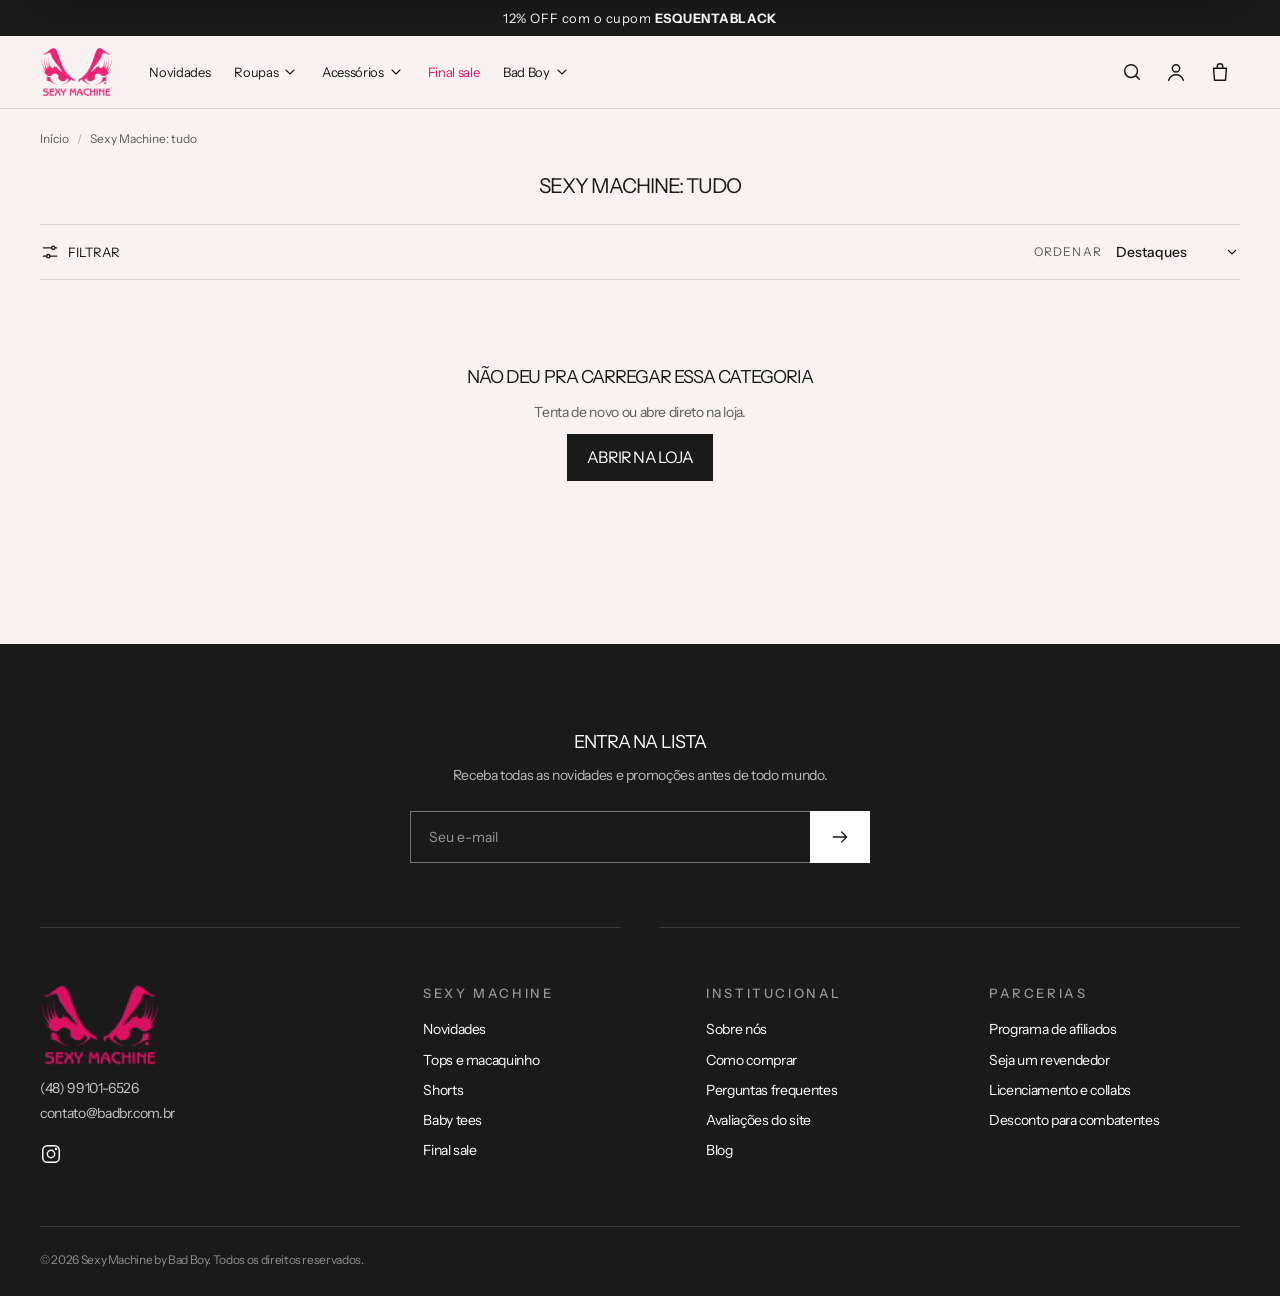
==== colecao.html @ 88edc8bf "Loja Sexy Machine no estilo Motion, base da loja Bad Boy Co-Authored-By: Claude Opus 5.5 <noreply@an" ====
<!doctype html>
<html lang="pt-BR">
<head>
<meta charset="utf-8">
<meta name="viewport" content="width=device-width, initial-scale=1">
<title>Categoria | Sexy Machine</title>
<meta name="description" content="Sexy Machine, a marca ícone dos anos 90 e 2000, agora com a Bad Boy: tops, shorts, macaquinho, baby tees e conjuntos de moletom.">
<meta name="theme-color" content="#f6eeec">
<link rel="icon" href="img/sm-logo.png">
<link rel="preconnect" href="https://fonts.googleapis.com">
<link rel="preconnect" href="https://fonts.gstatic.com" crossorigin>
<link href="https://fonts.googleapis.com/css2?family=Instrument+Sans:ital,wght@0,400;0,500;0,600;0,700;1,600&display=swap" rel="stylesheet">
<link rel="stylesheet" href="styles.css?v=1">
</head>
<body class="page-solid">

<!-- BARRA DE AVISO -->
<div class="announce" aria-live="polite">
  <div class="announce__track">
    <p class="is-on">12% OFF com o cupom <b>ESQUENTABLACK</b></p>
    <p>Bad Friday chegando. Se inscreva e saia na frente</p>
    <p>Desconto para combatentes. <a href="https://badboy.com.br/pages/desconto-para-combatentes">Saiba mais</a></p>
  </div>
</div>

<!-- CABEÇALHO -->
<header class="header" id="header">
  <div class="header__inner">
    <button class="icon-btn header__burger" aria-label="Abrir menu" data-open="menu">
      <svg viewBox="0 0 24 24"><path d="M3 7h18M3 12h18M3 17h18"/></svg>
    </button>
    <a href="index.html" class="header__logo" aria-label="Sexy Machine by Bad Boy"><img class="sm-logo" src="img/sm-logo.png" alt="Sexy Machine" width="138" height="94"></a>
    <nav class="header__nav" aria-label="Principal"></nav>
    <div class="header__icons">
      <button class="icon-btn" aria-label="Buscar" data-open="search"><svg viewBox="0 0 24 24"><circle cx="11" cy="11" r="7"/><path d="m20 20-3.5-3.5"/></svg></button>
      <a class="icon-btn hide-sm" aria-label="Minha conta" href="https://badboy.com.br/account"><svg viewBox="0 0 24 24"><circle cx="12" cy="8" r="4"/><path d="M4 21c1.5-4 4.5-6 8-6s6.5 2 8 6"/></svg></a>
      <button class="icon-btn cart-btn" aria-label="Carrinho" data-open="cart"><svg viewBox="0 0 24 24"><path d="M5 8h14l-1 13H6L5 8Z"/><path d="M9 8V6a3 3 0 0 1 6 0v2"/></svg><span class="cart-count" hidden>0</span></button>
    </div>
  </div>
</header>

<main class="collection">

  <nav class="crumbs crumbs--left" aria-label="Você está em"><a href="index.html">Início</a><span data-crumb-group></span><span data-crumb aria-current="page"></span></nav>
  <section class="col-hero">
    <h1 class="h2 col-title" data-title>&nbsp;</h1>
    <p class="col-desc" data-desc></p>
    <div class="chips" data-chips></div>
  </section>

  <div class="col-body">
    <aside class="filters drawer drawer--left" id="filters" aria-label="Filtros">
      <div class="drawer__head filters__head"><p class="h3">Filtrar</p><button class="icon-btn" data-close aria-label="Fechar"><svg viewBox="0 0 24 24"><path d="M6 6l12 12M18 6 6 18"/></svg></button></div>
      <div class="filters__body">
        <details class="filter" open><summary>Tamanho</summary><div class="sizes" data-f-sizes></div></details>
        <details class="filter" open><summary>Preço</summary><div class="filter__list" data-f-price>
          <label><input type="radio" name="price" value="" checked> Qualquer preço</label>
          <label><input type="radio" name="price" value="0-100"> Até R$ 100</label>
          <label><input type="radio" name="price" value="100-200"> R$ 100 a R$ 200</label>
          <label><input type="radio" name="price" value="200-400"> R$ 200 a R$ 400</label>
          <label><input type="radio" name="price" value="400-99999"> Acima de R$ 400</label>
        </div></details>
        <details class="filter" open><summary>Mais</summary><div class="filter__list">
          <label><input type="checkbox" data-f-sale> Só promoção</label>
          <label><input type="checkbox" data-f-soldout> Mostrar esgotados</label>
        </div></details>
      </div>
      <div class="filters__foot">
        <button class="btn btn--ghost" data-clear>Limpar</button>
        <button class="btn" data-close data-apply>Ver produtos</button>
      </div>
    </aside>

    <div class="col-main">
      <div class="toolbar">
        <button class="toolbar__filter" data-open="filters"><svg viewBox="0 0 24 24"><path d="M4 7h10M18 7h2M4 17h4M12 17h8"/><circle cx="16" cy="7" r="2"/><circle cx="10" cy="17" r="2"/></svg>Filtrar</button>
        <p class="toolbar__count" data-count>Carregando produtos...</p>
        <label class="toolbar__sort"><span>Ordenar</span>
          <select data-sort>
            <option value="">Destaques</option>
            <option value="new">Mais novos</option>
            <option value="price-asc">Menor preço</option>
            <option value="price-desc">Maior preço</option>
            <option value="off">Maior desconto</option>
            <option value="az">A a Z</option>
          </select>
        </label>

      </div>
      <div class="active-filters" data-active></div>
      <div class="grid grid--4 col-grid" data-grid>
        <div class="skeleton"></div><div class="skeleton"></div><div class="skeleton"></div><div class="skeleton"></div><div class="skeleton"></div><div class="skeleton"></div><div class="skeleton"></div><div class="skeleton"></div>
      </div>
      <div class="col-more" data-more hidden>
        <p data-more-label></p>
        <div class="col-more__bar"><span data-more-bar></span></div>
        <button class="btn btn--ghost" data-more-btn>Carregar mais</button>
      </div>
    </div>
  </div>

</main>

<!-- NEWSLETTER + RODAPÉ -->
<footer class="footer">
  <div class="newsletter reveal">
    <h2 class="h2">Entra na lista</h2>
    <p>Receba todas as novidades e promoções antes de todo mundo.</p>
    <form class="newsletter__form" onsubmit="event.preventDefault();this.classList.add('is-done')">
      <input type="email" placeholder="Seu e-mail" aria-label="E-mail" required>
      <button class="btn" aria-label="Assinar"><svg viewBox="0 0 24 24"><path d="M4 12h16m-6-6 6 6-6 6"/></svg></button>
      <p class="newsletter__ok">Fechou. Você tá na lista.</p>
    </form>
  </div>
  <div class="footer__cols">
    <div>
      <a href="index.html" class="footer__wm"><img class="sm-logo" src="img/sm-logo.png" alt="Sexy Machine" width="138" height="94"></a>
      <p class="footer__contact"><a href="https://api.whatsapp.com/send?phone=+554891016526">(48) 99101-6526</a><br><a href="mailto:contato@badbr.com.br">contato@badbr.com.br</a></p>
      <div class="footer__social">
        <a href="https://www.instagram.com/sexymachinebrasil/" aria-label="Instagram da Sexy Machine"><svg viewBox="0 0 24 24"><rect x="3" y="3" width="18" height="18" rx="5"/><circle cx="12" cy="12" r="4"/><circle cx="17.5" cy="6.5" r=".6"/></svg></a>
      </div>
    </div>
    <div>
      <p class="eyebrow">Sexy Machine</p>
      <a href="colecao.html?c=sexy-machine">Novidades</a>
      <a href="colecao.html?c=sm-tops">Tops e macaquinho</a>
      <a href="colecao.html?c=sm-shorts">Shorts</a>
      <a href="colecao.html?c=sm-tees">Baby tees</a>
      <a href="colecao.html?c=sm-sale">Final sale</a>
    </div>
    <div>
      <p class="eyebrow">Institucional</p>
      <a href="https://badboy.com.br/pages/sobre-nos">Sobre nós</a>
      <a href="https://badboy.com.br/pages/como-comprar">Como comprar</a>
      <a href="https://badboy.com.br/pages/faqs">Perguntas frequentes</a>
      <a href="https://badboy.com.br/pages/reviews">Avaliações do site</a>
      <a href="https://badboy.com.br/blogs/bad-boy">Blog</a>
    </div>
    <div>
      <p class="eyebrow">Parcerias</p>
      <a href="https://badboy.com.br/pages/programa-de-afiliados-bad-boy">Programa de afiliados</a>
      <a href="https://badboy.com.br/pages/seja-um-revendedor-bad-boy">Seja um revendedor</a>
      <a href="https://badboy.com.br/pages/seja-um-licenciado">Licenciamento e collabs</a>
      <a href="https://badboy.com.br/pages/desconto-para-combatentes">Desconto para combatentes</a>
    </div>
  </div>
  <p class="footer__legal">© 2026 Sexy Machine by Bad Boy. Todos os direitos reservados.</p>
</footer>

<!-- MENU CELULAR -->
<aside class="drawer drawer--left" id="menu" aria-hidden="true">
  <div class="drawer__head"><img class="sm-logo drawer__logo" src="img/sm-logo.png" alt="Sexy Machine"><button class="icon-btn" data-close aria-label="Fechar"><svg viewBox="0 0 24 24"><path d="M6 6l12 12M18 6 6 18"/></svg></button></div>
  <nav class="drawer__nav"></nav>
</aside>

<!-- BUSCA -->
<div class="search" id="search" aria-hidden="true">
  <div class="search__bar">
    <svg viewBox="0 0 24 24"><circle cx="11" cy="11" r="7"/><path d="m20 20-3.5-3.5"/></svg>
    <input type="search" placeholder="Buscar top, shorts, baby tee..." aria-label="Buscar">
    <button class="icon-btn" data-close aria-label="Fechar"><svg viewBox="0 0 24 24"><path d="M6 6l12 12M18 6 6 18"/></svg></button>
  </div>
  <div class="search__results"></div>
</div>

<!-- COMPRA RÁPIDA -->
<div class="modal" id="quick" aria-hidden="true">
  <div class="modal__box" role="dialog" aria-modal="true" aria-label="Compra rápida">
    <button class="icon-btn modal__x" data-close aria-label="Fechar"><svg viewBox="0 0 24 24"><path d="M6 6l12 12M18 6 6 18"/></svg></button>
    <div class="modal__media"></div>
    <div class="modal__info"></div>
  </div>
</div>

<!-- CARRINHO -->
<aside class="drawer drawer--right" id="cart" aria-hidden="true">
  <div class="drawer__head"><p class="h3">Carrinho</p><button class="icon-btn" data-close aria-label="Fechar"><svg viewBox="0 0 24 24"><path d="M6 6l12 12M18 6 6 18"/></svg></button></div>
  <div class="cart__items"></div>
  <div class="cart__foot">
    <p class="cart__coupon">Use <b>ESQUENTABLACK</b> no checkout e leve 12% OFF</p>
    <div class="cart__total"><span>Subtotal</span><b data-subtotal>R$ 0,00</b></div>
    <a class="btn btn--block" href="https://badboy.com.br/cart">Finalizar compra</a>
  </div>
</aside>

<div class="scrim" data-close></div>
<div class="toast" role="status"></div>

<script src="menu.js?v=1"></script>
<script src="products.js?v=1"></script>
<script src="common.js?v=1"></script>
<script src="colecao.js?v=1"></script>
</body>
</html>
---- styles.css ----
/* Sexy Machine no esqueleto do tema Motion (Archetype), o mesmo da loja Bad Boy.
   Cores tiradas da linha Soft: rosa antigo, preto e oliva, com o pink dos gorros como destaque */
:root {
  --bg: #f8f2f0;
  --bg-2: #efe2de;
  --ink: #1a1a1a;
  --ink-2: #5d5d5a;
  --line: rgba(0, 0, 0, .12);
  --white: #fff;
  --sale: #ec116a;
  --rose: #d9a3a0;
  --script: "Yellowtail", cursive;
  --font: "Instrument Sans", system-ui, sans-serif;
  --pad: max(clamp(16px, 3.4vw, 40px), calc((100vw - 1220px) / 2));
  --tight: -.05em;
  --ease: cubic-bezier(.22, .61, .36, 1);
  --header-h: 72px;
}

* { box-sizing: border-box; margin: 0; padding: 0; }
html { scroll-behavior: smooth; scroll-padding-top: var(--header-h); }
body {
  background: var(--bg);
  color: var(--ink);
  font: 400 14px/1.45 var(--font);
  letter-spacing: -.025em;
  -webkit-font-smoothing: antialiased;
  overflow-x: hidden;
}
body.is-locked { overflow: hidden; }
img { display: block; max-width: 100%; }
a { color: inherit; text-decoration: none; }
button { font: inherit; color: inherit; background: none; border: 0; cursor: pointer; }
svg { width: 22px; height: 22px; fill: none; stroke: currentColor; stroke-width: 1.6; stroke-linecap: round; stroke-linejoin: round; }

/* tipografia */
.display {
  font-weight: 400;
  font-size: clamp(30px, 2.8vw, 40px);
  line-height: 1.1;
  letter-spacing: var(--tight);
  text-transform: uppercase;
}
.display--xl { font-size: clamp(40px, 5.6vw, 80px); }
.h2 {
  font-weight: 400;
  font-size: clamp(18px, 1.4vw, 20px);
  line-height: 1.1;
  text-transform: uppercase;
  letter-spacing: var(--tight);
}
.h3 { font-weight: 400; font-size: 18px; text-transform: uppercase; letter-spacing: var(--tight); }
.eyebrow {
  font-size: 13px;
  font-weight: 500;
  letter-spacing: .2em;
  text-transform: uppercase;
}
.link { white-space: nowrap;
  font-size: 13px; font-weight: 400; letter-spacing: 0; text-transform: uppercase;
  background: linear-gradient(currentColor, currentColor) 0 100% / 100% 1px no-repeat;
  padding-bottom: 3px; transition: background-size .35s var(--ease);
}
.link:hover { background-size: 0 1px; background-position: 100% 100%; }

/* botões */
.btn {
  display: inline-flex; align-items: center; justify-content: center; gap: 8px;
  min-height: 47px; padding: 11px 20px;
  background: var(--ink); color: var(--white);
  font-size: 16px; font-weight: 400; letter-spacing: var(--tight); text-transform: uppercase;
  position: relative; overflow: hidden; isolation: isolate;
  transition: color .35s var(--ease);
}
.btn::before {
  content: ""; position: absolute; inset: 0; z-index: -1;
  background: #333; transform: scaleX(0); transform-origin: right;
  transition: transform .45s var(--ease);
}
.btn:hover::before { transform: scaleX(1); transform-origin: left; }
.btn--light { background: var(--white); color: var(--ink); }
.btn--light::before { background: var(--ink); }
.btn--light:hover { color: var(--white); }
.btn--ghost { background: transparent; color: var(--ink); box-shadow: inset 0 0 0 1px var(--ink); }
.btn--ghost::before { background: var(--ink); }
.btn--ghost:hover { color: var(--white); }
.btn--block { width: 100%; }
.btn svg { width: 20px; height: 20px; }

.icon-btn { width: 40px; height: 40px; display: grid; place-items: center; position: relative; }

/* barra de aviso */
.announce {
  background: var(--ink); color: var(--white);
  height: 36px; overflow: hidden; position: relative; z-index: 40;
  font-size: 13px; letter-spacing: .04em;
}
.announce__track p {
  position: absolute; inset: 0; line-height: 36px;
  padding: 0 16px; text-align: center; white-space: nowrap; overflow: hidden; text-overflow: ellipsis;
  opacity: 0; transform: translateY(100%);
  transition: opacity .5s var(--ease), transform .5s var(--ease);
}
.announce__track p.is-on { opacity: 1; transform: none; }
.announce__track p.is-out { opacity: 0; transform: translateY(-100%); }
.announce a { text-decoration: underline; text-underline-offset: 3px; margin-left: 4px; }

/* cabeçalho: transparente sobre o slideshow, sólido depois */
.header {
  position: sticky; top: 0; z-index: 30;
  height: var(--header-h); margin-bottom: calc(var(--header-h) * -1);
  color: var(--white);
  transition: background .35s var(--ease), color .35s var(--ease), box-shadow .35s var(--ease);
}
.header__inner {
  height: 100%; padding: 0 var(--pad);
  display: flex; align-items: center; gap: 36px;
}
.header__logo img { width: 132px; height: auto; filter: invert(1); transition: filter .35s var(--ease); }
.header__nav { display: flex; gap: 24px; align-items: center; font-size: 13px; font-weight: 400; }
.header__nav > a, .mega__trigger { position: relative; padding: 8px 0; display: flex; align-items: center; gap: 4px; }
.header__nav > a::after, .mega__trigger::after {
  content: ""; position: absolute; left: 0; right: 0; bottom: 2px; height: 1px; background: currentColor;
  transform: scaleX(0); transform-origin: right; transition: transform .35s var(--ease);
}
.header__nav > a:hover::after, .mega:hover .mega__trigger::after { transform: scaleX(1); transform-origin: left; }
.mega__trigger svg { width: 16px; height: 16px; transition: transform .3s; }
.mega:hover .mega__trigger svg { transform: rotate(180deg); }
.is-sale { color: var(--sale); }
.header:not(.is-solid) .is-sale { color: inherit; }
.header__icons { margin-left: auto; display: flex; gap: 4px; }
.header__burger { display: none; }
.cart-count {
  position: absolute; top: 4px; right: 2px; min-width: 18px; height: 18px; padding: 0 4px;
  border-radius: 9px; background: var(--sale); color: var(--white);
  font-size: 11px; font-weight: 600; display: grid; place-items: center;
}
.cart-count[hidden] { display: none; }
.cart-count.bump { animation: bump .45s var(--ease); }
@keyframes bump { 40% { transform: scale(1.35); } }

.header.is-solid, .header:hover, .header.is-mega {
  background: var(--bg); color: var(--ink); box-shadow: 0 1px 0 var(--line);
}
.header.is-solid .header__logo img, .header:hover .header__logo img, .header.is-mega .header__logo img { filter: none; }
.header:hover .is-sale { color: var(--sale); }

/* megamenu */
.mega__panel {
  position: absolute; left: 0; right: 0; top: 100%;
  background: var(--bg); color: var(--ink); box-shadow: 0 1px 0 var(--line), 0 30px 40px -30px rgba(0, 0, 0, .25);
  padding: 36px var(--pad) 44px;
  display: flex; gap: 56px;
  opacity: 0; visibility: hidden; transform: translateY(-8px);
  transition: opacity .3s var(--ease), transform .3s var(--ease), visibility .3s;
}
.mega:hover .mega__panel, .mega:focus-within .mega__panel { opacity: 1; visibility: visible; transform: none; }
.mega__links { display: flex; flex-direction: column; gap: 10px; font-size: 15px; min-width: 170px; }
.mega__promos { margin-left: auto; display: grid; grid-template-columns: repeat(2, minmax(0, 240px)); gap: 16px; }
.mega__promos:empty { display: none; }
.mega__links .eyebrow { color: var(--ink-2); margin-bottom: 6px; }
.mega__links a:hover { text-decoration: underline; text-underline-offset: 4px; }
.mega__promo { position: relative; overflow: hidden; aspect-ratio: 4 / 5; }
.mega__promo img { width: 100%; height: 100%; object-fit: cover; object-position: center 20%; transition: transform .8s var(--ease); }
.mega__promo:hover img { transform: scale(1.05); }
.mega__promo span {
  position: absolute; left: 16px; bottom: 14px; color: var(--white);
  font-size: 14px; font-weight: 600; letter-spacing: .16em; text-transform: uppercase;
  text-shadow: 0 1px 12px rgba(0, 0, 0, .4);
}

/* slideshow */
.slideshow { position: relative; height: 100svh; min-height: 560px; max-height: 1000px; overflow: hidden; background: #000; color: var(--white); }
.slide { position: absolute; inset: 0; opacity: 0; transition: opacity 1.2s var(--ease); }
.slide.is-on { opacity: 1; z-index: 1; }
.slide img { width: 100%; height: 100%; object-fit: cover; transform: scale(1.12); }
.slide.is-on img { animation: kenburns 9s linear forwards; }
@keyframes kenburns { from { transform: scale(1.12); } to { transform: scale(1); } }
.slide::after { content: ""; position: absolute; inset: 0; background: linear-gradient(to top, rgba(0, 0, 0, .62), rgba(0, 0, 0, .05) 55%, rgba(0, 0, 0, .25)); }
.slide__copy {
  position: absolute; z-index: 2; left: var(--pad); right: var(--pad); bottom: clamp(56px, 10vh, 110px);
  display: flex; flex-direction: column; align-items: flex-start; gap: 18px;
}
.slide__copy > * { opacity: 0; transform: translateY(24px); transition: opacity .8s var(--ease), transform .8s var(--ease); }
.slide.is-on .slide__copy > * { opacity: 1; transform: none; }
.slide.is-on .slide__copy > :nth-child(2) { transition-delay: .15s; }
.slide.is-on .slide__copy > :nth-child(3) { transition-delay: .3s; }
.slide__copy .eyebrow { font-size: 15px; letter-spacing: .2em; }
.slideshow__ui { position: absolute; z-index: 3; right: var(--pad); bottom: 28px; display: flex; align-items: center; gap: 14px; }
.slideshow__dots { display: flex; gap: 8px; }
.slideshow__dots button { width: 34px; height: 2px; background: rgba(255, 255, 255, .35); position: relative; overflow: hidden; }
.slideshow__dots button::after { content: ""; position: absolute; inset: 0; background: var(--white); transform: scaleX(0); transform-origin: left; }
.slideshow__dots button.is-on::after { animation: progress var(--slide-ms, 6s) linear forwards; }
.slideshow.is-paused .slideshow__dots button.is-on::after { animation-play-state: paused; }
@keyframes progress { to { transform: scaleX(1); } }
.slideshow__pause svg { width: 18px; height: 18px; }

/* seções */
.section { padding: clamp(56px, 8vw, 110px) var(--pad); }
.section__head { display: flex; flex-direction: column; align-items: center; text-align: center; gap: 14px; margin-bottom: 36px; }
.section__head--center { flex-direction: column; align-items: center; text-align: center; }
.section__foot { display: flex; justify-content: center; margin-top: 40px; }

/* grade de produtos */
.grid { display: grid; gap: 28px 18px; }
.grid--4 { grid-template-columns: repeat(4, 1fr); }
.grid--2 { grid-template-columns: repeat(2, 1fr); gap: 40px 20px; }
.grid--2 .card__media { aspect-ratio: 4 / 5; }
.card { position: relative; }
.card__media { display: block; position: relative; aspect-ratio: 2 / 3; overflow: hidden; background: var(--bg-2); }
.card__media img { position: absolute; inset: 0; width: 100%; height: 100%; object-fit: cover; transition: opacity .5s var(--ease), transform 1.2s var(--ease); }
.card__media img + img { opacity: 0; }
.card:hover .card__media img { transform: scale(1.04); }
.card:hover .card__media img + img { opacity: 1; }
.card__badge {
  position: absolute; z-index: 2; top: 10px; left: 10px;
  background: var(--sale); color: var(--white); padding: 3px 7px;
  font-size: 11px; font-weight: 400; letter-spacing: 0; text-transform: uppercase;
}
.card__quick {
  position: absolute; z-index: 2; right: 12px; top: 12px;
  width: 65px; height: 65px; border-radius: 50%;
  background: var(--ink); color: var(--white);
  font-size: 11px; font-weight: 500; letter-spacing: -.025em; line-height: 1.15;
  display: grid; place-items: center; text-align: center;
  transform: scale(0); transition: transform .4s var(--ease);
}
.card:hover .card__quick, .card__quick:focus-visible { transform: scale(1); }
.card__info { padding-top: 14px; display: flex; flex-direction: column; gap: 4px; }
.card__title { font-size: 15px; font-weight: 400; line-height: 1.3; }
.price { font-size: 13px; display: flex; gap: 8px; align-items: baseline; }
.price s { color: var(--ink-2); font-size: 12px; }
.price.is-sale b { color: var(--sale); }
.price b { font-weight: 500; }
.card__sizes { font-size: 12px; color: var(--ink-2); letter-spacing: .06em; }

/* abas */
.tabs { display: flex; gap: 28px; flex-wrap: wrap; justify-content: center; }
.tabs button {
  font-size: 18.7px; font-weight: 400; letter-spacing: var(--tight); text-transform: uppercase;
  color: var(--ink-2); padding-bottom: 4px;
  background: linear-gradient(currentColor, currentColor) 0 100% / 0 1px no-repeat;
  transition: color .3s, background-size .35s var(--ease);
}
.tabs button.is-on, .tabs button:hover { color: var(--ink); background-size: 100% 1px; }
.tab-grid.is-swapping .card { opacity: 0; transform: translateY(16px); }
.tab-grid .card { transition: opacity .45s var(--ease), transform .45s var(--ease); }

/* texto correndo */
.marquee { background: var(--ink); color: var(--white); overflow: hidden; padding: 18px 0; }
.marquee__track { display: flex; width: max-content; align-items: center; gap: 36px; animation: marquee 32s linear infinite; }
.marquee span { font-size: clamp(20px, 2.4vw, 30px); font-weight: 400; text-transform: uppercase; letter-spacing: var(--tight); white-space: nowrap; }
.marquee i { width: 26px; height: 26px; background: url("img/olho.png") center / contain no-repeat; filter: invert(1); flex: none; }
@keyframes marquee { to { transform: translateX(-50%); } }

/* faixa de imagem com parallax */
.feature-media { position: relative; height: 92vh; min-height: 520px; overflow: hidden; color: var(--white); display: grid; place-items: center; text-align: center; }
.feature-media__bg { position: absolute; inset: -15% 0; }
.feature-media__bg img { width: 100%; height: 100%; object-fit: cover; object-position: 70% center; }
.feature-media::after { content: ""; position: absolute; inset: 0; background: rgba(0, 0, 0, .42); }
.feature-media__copy { position: relative; z-index: 1; padding: 0 var(--pad); display: flex; flex-direction: column; align-items: center; gap: 22px; }

/* contagem */
.countdown {
  position: relative; overflow: hidden;
  background: #0d0d0d; color: var(--white);
  padding: clamp(56px, 7vw, 90px) var(--pad);
  display: grid; grid-template-columns: 1fr auto auto; gap: 40px; align-items: center;
}
.countdown__eye { position: absolute; right: -6%; top: 50%; width: min(520px, 60vw); transform: translateY(-50%); filter: invert(1); opacity: .05; pointer-events: none; }
.countdown__copy p { color: rgba(255, 255, 255, .7); margin-top: 10px; max-width: 420px; }
.countdown__copy b { color: var(--white); }
.countdown__clock { display: flex; gap: 22px; }
.countdown__clock div { text-align: center; min-width: 64px; }
.countdown__clock div + div { padding-left: 22px; border-left: 1px solid rgba(255, 255, 255, .2); }
.countdown__clock b { display: block; font-size: clamp(36px, 4vw, 56px); font-weight: 400; line-height: 1; font-variant-numeric: tabular-nums; }
.countdown__clock span { display: block; margin-top: 8px; font-size: 11px; letter-spacing: .2em; text-transform: uppercase; color: rgba(255, 255, 255, .6); }

/* colagem de coleções */
.collage { display: grid; grid-template-columns: 2fr 1fr 1fr; grid-auto-rows: clamp(220px, 26vw, 380px); gap: 14px; }
.collage .tile:nth-child(4) { grid-column: span 1; }
.collage .tile:nth-child(5) { grid-column: span 2; }
.tile { position: relative; overflow: hidden; background: var(--bg-2); color: var(--white); }
.tile img { width: 100%; height: 100%; object-fit: cover; object-position: center 22%; transition: transform 1.2s var(--ease); }
.tile img.pos-mid { object-position: center 55%; }
.tile:hover img { transform: scale(1.06); }
.tile::after { content: ""; position: absolute; inset: 0; background: linear-gradient(to top, rgba(0, 0, 0, .5), transparent 45%); }
.tile span {
  position: absolute; z-index: 1; left: 20px; bottom: 18px;
  font-size: 15.6px; font-weight: 400; letter-spacing: var(--tight); text-transform: uppercase;
  background: linear-gradient(currentColor, currentColor) 0 100% / 0 1px no-repeat; padding-bottom: 3px;
  transition: background-size .4s var(--ease);
}
.tile:hover span { background-size: 100% 1px; }

/* chamada feminino */
.callout { display: grid; grid-template-columns: 1.1fr 1fr; gap: clamp(32px, 6vw, 96px); align-items: center; padding: clamp(56px, 8vw, 110px) var(--pad); background: var(--bg-2); }
.callout__stack { position: relative; aspect-ratio: 1 / 1; }
.callout__stack img { position: absolute; object-fit: cover; box-shadow: 0 20px 40px -20px rgba(0, 0, 0, .35); transition: transform 1.2s var(--ease); }
.callout__a { width: 52%; height: 78%; left: 4%; top: 2%; z-index: 2; }
.callout__b { width: 44%; height: 66%; right: 4%; top: 18%; z-index: 1; }
.callout__c { width: 30%; height: 40%; left: 40%; bottom: 0; z-index: 3; }
.callout__copy { display: flex; flex-direction: column; gap: 16px; max-width: 460px; }
.callout__copy p:not(.eyebrow) { color: var(--ink-2); }
.callout__btns { display: flex; gap: 12px; flex-wrap: wrap; margin-top: 8px; }

/* avaliações */
.reviews { padding: clamp(56px, 8vw, 110px) var(--pad); border-top: 1px solid var(--line); }
.reviews__count { font-size: 14px; color: var(--ink-2); display: flex; gap: 10px; align-items: center; }
.stars { color: var(--ink); letter-spacing: .14em; font-size: 15px; }
.reviews__row { display: grid; grid-template-columns: repeat(3, 1fr); gap: 18px; }
.review { background: var(--white); padding: 32px 28px; display: flex; flex-direction: column; gap: 16px; }
.review blockquote { font-size: 16px; line-height: 1.4; font-weight: 500; }
.review figcaption { margin-top: auto; font-size: 13px; color: var(--ink-2); display: flex; flex-direction: column; gap: 2px; }
.review figcaption b { color: var(--ink); font-weight: 600; }

/* blog */
.posts { display: grid; grid-template-columns: repeat(3, 1fr); gap: 18px; }
.post { display: flex; flex-direction: column; gap: 10px; }
.post__img { aspect-ratio: 4 / 3; overflow: hidden; background: var(--bg-2); margin-bottom: 6px; }
.post__img img { width: 100%; height: 100%; object-fit: cover; transition: transform 1.2s var(--ease); }
.post:hover .post__img img { transform: scale(1.05); }
.post .eyebrow { color: var(--ink-2); font-size: 11px; }
.post h3 { font-size: 15.6px; font-weight: 400; line-height: 1.3; text-transform: uppercase; letter-spacing: var(--tight); }

/* vantagens */
.perks { display: grid; grid-template-columns: repeat(4, 1fr); border-top: 1px solid var(--line); }
.perk { padding: 44px var(--pad); display: flex; flex-direction: column; gap: 10px; transition: background .3s; }
.perk + .perk { border-left: 1px solid var(--line); }
.perk:hover { background: var(--bg-2); }
.perk svg { width: 30px; height: 30px; margin-bottom: 8px; }
.perk h3 { font-size: 15.6px; font-weight: 400; letter-spacing: var(--tight); text-transform: uppercase; }
.perk p { font-size: 14px; color: var(--ink-2); }

/* rodapé */
.footer { background: var(--ink); color: var(--white); padding: clamp(56px, 7vw, 96px) var(--pad) 28px; }
.newsletter { text-align: center; display: flex; flex-direction: column; align-items: center; gap: 12px; padding-bottom: 64px; border-bottom: 1px solid rgba(255, 255, 255, .15); }
.newsletter p { color: rgba(255, 255, 255, .7); }
.newsletter__form { display: flex; width: min(460px, 100%); margin-top: 14px; position: relative; flex-wrap: wrap; }
.newsletter__form input { flex: 1; min-width: 0; height: 52px; padding: 0 18px; border: 1px solid rgba(255, 255, 255, .4); border-right: 0; background: transparent; color: var(--white); font: inherit; }
.newsletter__form input::placeholder { color: rgba(255, 255, 255, .55); }
.newsletter__form input:focus { outline: none; border-color: var(--white); }
.newsletter__form .btn { min-height: 52px; padding: 0 20px; background: var(--white); color: var(--ink); }
.newsletter__ok { display: none; width: 100%; margin-top: 12px; }
.newsletter__form.is-done input, .newsletter__form.is-done .btn { display: none; }
.newsletter__form.is-done .newsletter__ok { display: block; color: var(--white); }
.footer__cols { display: grid; grid-template-columns: 1.4fr 1fr 1fr 1fr; gap: 32px; padding: 56px 0; }
.footer__cols > div { display: flex; flex-direction: column; gap: 10px; font-size: 14px; }
.footer__cols .eyebrow { color: rgba(255, 255, 255, .55); margin-bottom: 6px; }
.footer__cols a:not(.btn):hover { text-decoration: underline; text-underline-offset: 4px; }
.footer__logo { width: 170px; height: auto; filter: invert(1); margin-bottom: 10px; }
.footer__contact { color: rgba(255, 255, 255, .75); line-height: 1.8; }
.footer__social { display: flex; gap: 10px; margin-top: 6px; }
.footer__legal { font-size: 12px; color: rgba(255, 255, 255, .5); border-top: 1px solid rgba(255, 255, 255, .15); padding-top: 24px; }

/* gavetas, modal, busca */
.scrim { position: fixed; inset: 0; z-index: 50; background: rgba(0, 0, 0, .45); opacity: 0; visibility: hidden; transition: opacity .4s var(--ease), visibility .4s; }
.scrim.is-on { opacity: 1; visibility: visible; }
.drawer {
  position: fixed; z-index: 60; top: 0; bottom: 0; width: min(420px, 92vw);
  background: var(--bg); display: flex; flex-direction: column;
  transition: transform .5s var(--ease);
}
.drawer--right { right: 0; transform: translateX(100%); }
.drawer--left { left: 0; transform: translateX(-100%); }
.drawer.is-on { transform: none; }
.drawer__head { display: flex; justify-content: space-between; align-items: center; padding: 18px 22px; border-bottom: 1px solid var(--line); }
.drawer__logo { width: 120px; }
.drawer__nav { display: flex; flex-direction: column; padding: 10px 22px; }
.drawer__nav a { padding: 14px 0; border-bottom: 1px solid var(--line); font-size: 18px; font-weight: 400; text-transform: uppercase; letter-spacing: var(--tight); }
.cart__items { flex: 1; overflow-y: auto; padding: 8px 22px; }
.cart__empty { padding: 40px 0; text-align: center; color: var(--ink-2); }
.cart-line { display: grid; grid-template-columns: 76px 1fr auto; gap: 14px; padding: 16px 0; border-bottom: 1px solid var(--line); animation: slidein .45s var(--ease); }
@keyframes slidein { from { opacity: 0; transform: translateX(20px); } }
.cart-line img { width: 76px; height: 104px; object-fit: cover; background: var(--bg-2); }
.cart-line h4 { font-size: 14px; font-weight: 500; line-height: 1.3; }
.cart-line p { font-size: 13px; color: var(--ink-2); margin-top: 4px; }
.qty { display: inline-flex; align-items: center; margin-top: 10px; box-shadow: inset 0 0 0 1px var(--line); }
.qty button { width: 30px; height: 30px; }
.qty span { min-width: 24px; text-align: center; font-size: 13px; }
.cart-line .price { font-size: 14px; }
.cart__foot { padding: 18px 22px 22px; border-top: 1px solid var(--line); display: flex; flex-direction: column; gap: 14px; }
.cart__coupon { font-size: 13px; background: var(--bg-2); padding: 10px 12px; text-align: center; }
.cart__total { display: flex; justify-content: space-between; font-size: 15px; }

.modal { position: fixed; inset: 0; z-index: 60; display: grid; place-items: center; padding: 16px; visibility: hidden; pointer-events: none; }
.modal.is-on { visibility: visible; pointer-events: auto; }
.modal__box {
  position: relative; width: min(920px, 100%); max-height: calc(100svh - 32px); overflow: auto;
  background: var(--bg); display: grid; grid-template-columns: 1fr 1fr;
  opacity: 0; transform: translateY(24px) scale(.98); transition: opacity .4s var(--ease), transform .4s var(--ease);
}
.modal.is-on .modal__box { opacity: 1; transform: none; }
.modal__x { position: absolute; top: 8px; right: 8px; z-index: 2; background: var(--bg); }
.modal__media { display: grid; grid-auto-flow: column; grid-auto-columns: 100%; overflow-x: auto; scroll-snap-type: x mandatory; background: var(--bg-2); }
.modal__media img { width: 100%; aspect-ratio: 2 / 3; object-fit: cover; scroll-snap-align: start; }
.modal__info { padding: 40px 32px 32px; display: flex; flex-direction: column; gap: 16px; }
.modal__info h3 { font-size: 22px; font-weight: 400; letter-spacing: var(--tight); line-height: 1.2; text-transform: uppercase; }
.modal__info .price { font-size: 18px; }
.sizes { display: flex; flex-wrap: wrap; gap: 8px; }
.sizes button { min-width: 46px; height: 42px; padding: 0 10px; box-shadow: inset 0 0 0 1px var(--line); font-size: 14px; transition: background .2s, color .2s, box-shadow .2s; }
.sizes button:hover { box-shadow: inset 0 0 0 1px var(--ink); }
.sizes button.is-on { background: var(--ink); color: var(--white); }
.modal__info .eyebrow { color: var(--ink-2); font-size: 11px; }
.modal__info .link { align-self: flex-start; margin-top: 4px; }
.modal__hint { font-size: 13px; color: var(--sale); min-height: 20px; }

.search { position: fixed; inset: 0 0 auto; z-index: 60; background: var(--bg); transform: translateY(-100%); transition: transform .45s var(--ease); box-shadow: 0 30px 40px -30px rgba(0, 0, 0, .3); }
.search.is-on { transform: none; }
.search__bar { display: flex; align-items: center; gap: 14px; padding: 18px var(--pad); border-bottom: 1px solid var(--line); }
.search__bar input { flex: 1; border: 0; background: transparent; font: 400 clamp(18px, 2.2vw, 26px) var(--font); letter-spacing: var(--tight); outline: none; text-transform: uppercase; }
.search__results { display: grid; grid-template-columns: repeat(6, 1fr); gap: 14px; padding: 18px var(--pad) 28px; }
.search__results:empty { display: none; }
.search__results a { display: flex; flex-direction: column; gap: 8px; font-size: 13px; }
.search__results img { aspect-ratio: 2 / 3; object-fit: cover; background: var(--bg-2); }

.toast {
  position: fixed; z-index: 70; left: 50%; bottom: 24px; transform: translate(-50%, calc(100% + 40px));
  background: var(--ink); color: var(--white); padding: 12px 20px; font-size: 14px;
  transition: transform .45s var(--ease);
}
.toast.is-on { transform: translate(-50%, 0); }

/* menu do celular em sanfona */
.drawer__nav { overflow-y: auto; }
.drawer__group summary {
  list-style: none; cursor: pointer; display: flex; justify-content: space-between; align-items: center;
  padding: 14px 0; border-bottom: 1px solid var(--line);
  font-size: 18px; font-weight: 400; text-transform: uppercase; letter-spacing: var(--tight);
}
.drawer__group summary::-webkit-details-marker { display: none; }
.drawer__group summary svg { width: 18px; height: 18px; transition: transform .3s var(--ease); }
.drawer__group[open] summary svg { transform: rotate(45deg); }
.drawer__group div { display: flex; flex-direction: column; padding: 6px 0 12px 12px; border-bottom: 1px solid var(--line); }
.drawer__group div a { padding: 8px 0; font-size: 15px; border: 0; text-transform: none; letter-spacing: 0; font-weight: 400; }

/* trilho de categorias */
.rail { overflow: hidden; }
.rail__arrows { display: flex; gap: 6px; }
.rail__arrows .icon-btn { box-shadow: inset 0 0 0 1px var(--line); border-radius: 50%; transition: background .3s, color .3s; }
.rail__arrows .icon-btn:hover { background: var(--ink); color: var(--white); }
.rail__track {
  display: grid; grid-auto-flow: column; grid-auto-columns: calc((100% - 4 * 14px) / 5.4); gap: 14px;
  overflow-x: auto; scroll-snap-type: x mandatory; scrollbar-width: none;
  margin-right: calc(var(--pad) * -1); padding-right: var(--pad);
}
.rail__track::-webkit-scrollbar { display: none; }
.cat { scroll-snap-align: start; display: flex; flex-direction: column; gap: 12px; }
.cat__img { aspect-ratio: 3 / 4; overflow: hidden; background: var(--bg-2); }
.cat__img img { width: 100%; height: 100%; object-fit: cover; object-position: center 20%; transition: transform 1.2s var(--ease); }
.cat:hover .cat__img img { transform: scale(1.06); }
.cat span { font-size: 15.6px; font-weight: 400; letter-spacing: var(--tight); text-transform: uppercase; }

/* por esporte */
.section--tight { padding-top: 0; }
.sports { display: grid; grid-template-columns: repeat(3, 1fr); gap: 14px; }
.sports .tile { aspect-ratio: 4 / 5; }
.tile img.pos-right { object-position: 70% center; }

/* página de categoria */
.page-solid .header { margin-bottom: 0; }
.col-hero { padding: 28px var(--pad) 26px; text-align: center; display: flex; flex-direction: column; align-items: center; gap: 12px; }
.crumbs { display: flex; flex-wrap: wrap; justify-content: center; gap: 8px; font-size: 12px; letter-spacing: .14em; text-transform: uppercase; color: var(--ink-2); }
.crumbs > * + *::before { content: "/"; margin-right: 8px; opacity: .5; }
.crumbs span:empty { display: none; }
.crumbs a:hover { color: var(--ink); }
.col-title { font-size: clamp(20px, 1.6vw, 22px); }
.col-desc { max-width: 620px; color: var(--ink-2); }
.col-desc:empty { display: none; }
.chips { display: flex; gap: 8px; max-width: 100%; overflow-x: auto; scrollbar-width: none; padding: 6px 2px; }
.chips:empty { display: none; }
.chips::-webkit-scrollbar { display: none; }
.chips { gap: 22px; }
.chip {
  flex: none; font-size: 13px; white-space: nowrap; color: var(--ink-2); padding-bottom: 3px;
  background: linear-gradient(currentColor, currentColor) 0 100% / 0 1px no-repeat;
  transition: color .25s, background-size .35s var(--ease);
}
.chip:hover, .chip.is-on { color: var(--ink); background-size: 100% 1px; }

.col-body { padding: 0 var(--pad) clamp(56px, 8vw, 110px); }
.filters { width: min(380px, 90vw); }
.filters__body { flex: 1; overflow-y: auto; padding: 0 22px; }
.filters__foot { display: grid; grid-template-columns: 1fr 1.4fr; gap: 10px; padding: 16px 22px; border-top: 1px solid var(--line); }
.filter { border-bottom: 1px solid var(--line); padding: 16px 0; }
.filter summary {
  list-style: none; cursor: pointer; display: flex; justify-content: space-between; align-items: center;
  font-size: 13px; font-weight: 400; text-transform: uppercase;
}
.filter summary::-webkit-details-marker { display: none; }
.filter summary::after { content: "−"; font-size: 18px; font-weight: 400; }
.filter:not([open]) summary::after { content: "+"; }
.filter .sizes { margin-top: 14px; }
.filter .sizes button { min-width: 42px; height: 38px; font-size: 13px; }
.filter__list { display: flex; flex-direction: column; gap: 10px; margin-top: 14px; font-size: 14px; }
.filter__list label { display: flex; gap: 10px; align-items: center; cursor: pointer; }
.filter__list input { accent-color: var(--ink); width: 16px; height: 16px; }

.toolbar { display: flex; align-items: center; gap: 18px; padding: 12px 0; border-top: 1px solid var(--line); border-bottom: 1px solid var(--line); margin-bottom: 24px; }
.toolbar__filter { display: inline-flex; align-items: center; gap: 8px; font-size: 13px; text-transform: uppercase; }
.toolbar__filter svg { width: 20px; height: 20px; }
.toolbar__count { font-size: 13px; color: var(--ink-2); margin: 0 auto; }
.toolbar__sort { display: flex; align-items: center; gap: 10px; font-size: 13px; }
.toolbar__sort span { color: var(--ink-2); letter-spacing: .1em; text-transform: uppercase; font-size: 12px; }
.toolbar__sort select {
  font: 500 14px var(--font); color: var(--ink); background: transparent; border: 0; cursor: pointer;
  padding: 6px 22px 6px 4px; appearance: none;
  background-image: url("data:image/svg+xml,%3Csvg xmlns='http://www.w3.org/2000/svg' viewBox='0 0 24 24' fill='none' stroke='%23111' stroke-width='1.6'%3E%3Cpath d='m6 9 6 6 6-6'/%3E%3C/svg%3E");
  background-repeat: no-repeat; background-position: right center; background-size: 16px;
}

.active-filters { display: flex; flex-wrap: wrap; gap: 8px; margin-bottom: 18px; }
.active-filters:empty { display: none; }
.pill { display: inline-flex; align-items: center; gap: 6px; padding: 7px 10px 7px 14px; background: var(--bg-2); font-size: 13px; transition: background .2s; }
.pill:hover { background: #dedcd6; }
.pill svg { width: 14px; height: 14px; }
.pill--clear { background: none; text-decoration: underline; text-underline-offset: 3px; padding-left: 6px; }

.col-grid { grid-template-columns: repeat(4, 1fr); gap: 34px 20px; }
.skeleton { aspect-ratio: 2 / 3; background: linear-gradient(100deg, var(--bg-2) 40%, #f2f1ed 50%, var(--bg-2) 60%) 0 0 / 300% 100%; animation: shimmer 1.4s linear infinite; }
@keyframes shimmer { to { background-position: -150% 0; } }
.col-empty { grid-column: 1 / -1; text-align: center; padding: 60px 0; display: flex; flex-direction: column; align-items: center; gap: 12px; color: var(--ink-2); }
.col-empty .h3 { color: var(--ink); }
.col-more { display: flex; flex-direction: column; align-items: center; gap: 14px; margin-top: 48px; font-size: 14px; color: var(--ink-2); }
.col-more[hidden] { display: none; }
.col-more__bar { width: 200px; height: 2px; background: var(--line); }
.col-more__bar span { display: block; height: 100%; background: var(--ink); transition: width .5s var(--ease); }
.card__badge--out { background: var(--ink-2); }
.card.is-soldout .card__media img { opacity: .55; }
.search__none { grid-column: 1 / -1; color: var(--ink-2); }

/* página de produto (layout do Motion: miniaturas à esquerda, foto que desliza, info à direita) */
.crumbs--left { justify-content: flex-start; padding: 22px var(--pad) 0; font-size: 12px; letter-spacing: 0; text-transform: none; }
.pdp { display: grid; grid-template-columns: minmax(0, 1.25fr) minmax(320px, 1fr); gap: clamp(28px, 4vw, 60px); padding: 22px var(--pad) clamp(56px, 7vw, 96px); position: relative; }
.pdp > .col-empty { grid-column: 1 / -1; }
.pdp__media { display: grid; grid-template-columns: 74px minmax(0, 1fr); gap: 14px; align-items: start; }
.pdp__thumbs { display: flex; flex-direction: column; gap: 10px; position: sticky; top: calc(var(--header-h) + 20px); }
.pdp__thumbs button { aspect-ratio: 3 / 4; overflow: hidden; background: var(--bg-2); outline: 1px solid transparent; outline-offset: 2px; opacity: .6; transition: opacity .25s, outline-color .25s; }
.pdp__thumbs button.is-on { opacity: 1; outline-color: var(--ink); }
.pdp__thumbs button:hover { opacity: 1; }
.pdp__thumbs img { width: 100%; height: 100%; object-fit: cover; }
.pdp__main { min-width: 0; position: sticky; top: calc(var(--header-h) + 20px); }
.pdp__gallery { display: grid; grid-auto-flow: column; grid-auto-columns: 100%; overflow-x: auto; scroll-snap-type: x mandatory; scrollbar-width: none; background: var(--bg-2); }
.pdp__gallery::-webkit-scrollbar { display: none; }
.pdp__img { aspect-ratio: 4 / 5; overflow: hidden; scroll-snap-align: start; }
.pdp__gallery .skeleton { aspect-ratio: 4 / 5; }
.pdp__img img { width: 100%; height: 100%; object-fit: cover; }
.pdp__counter { display: flex; justify-content: center; gap: 6px; margin-top: 14px; }
.pdp__counter[hidden] { display: none; }
.pdp__counter i { width: 6px; height: 6px; border-radius: 50%; background: var(--line); transition: background .3s, width .3s; }
.pdp__counter i.is-on { background: var(--ink); width: 18px; border-radius: 3px; }
.pdp__sticky { position: sticky; top: calc(var(--header-h) + 20px); display: flex; flex-direction: column; gap: 18px; }
.pdp__title { font-weight: 400; font-size: 22px; line-height: 1.15; text-transform: uppercase; letter-spacing: var(--tight); }
.pdp__price .price { font-size: 16px; gap: 10px; align-items: center; margin-top: -6px; }
.pdp__price .price s { font-size: 14px; }
.pdp__price .card__badge { position: static; }
[data-options] { display: flex; flex-direction: column; gap: 18px; }
[data-options]:empty, .pdp .modal__hint:empty { display: none; }
.pdp__opt { display: flex; flex-direction: column; gap: 10px; }
.pdp__opt .eyebrow { font-size: 12px; color: var(--ink-2); letter-spacing: .1em; }
.pdp__opt .eyebrow b { color: var(--ink); font-weight: 500; }
.sizes button.is-out { color: var(--ink-2); background: linear-gradient(to top right, transparent calc(50% - .5px), var(--line) 50%, transparent calc(50% + .5px)); }
.sizes button.is-out.is-on { color: var(--white); }
.pdp__buy { display: flex; flex-direction: column; gap: 10px; }
.pdp__add { white-space: nowrap; }
.btn:disabled { color: var(--ink-2); box-shadow: inset 0 0 0 1px var(--line); cursor: not-allowed; }
.btn:disabled::before { display: none; }
.btn.is-disabled { pointer-events: none; opacity: .4; }
.pdp__stock { font-size: 13px; display: flex; align-items: center; gap: 8px; }
.pdp__stock::before { content: ""; width: 8px; height: 8px; border-radius: 50%; background: #2f8f4e; box-shadow: 0 0 0 4px rgba(47, 143, 78, .15); }
.pdp__stock.is-out::before { background: var(--sale); box-shadow: 0 0 0 4px rgba(236, 17, 106, .12); }
.pdp__stock:empty { display: none; }
.pdp__desc { padding: 0; font-size: 14px; }
.pdp__acc { border-top: 1px solid var(--line); }
.pdp__acc details { border-bottom: 1px solid var(--line); }
.pdp__acc summary {
  list-style: none; cursor: pointer; padding: 16px 0; display: flex; justify-content: space-between; align-items: center;
  font-size: 12px; letter-spacing: .1em; text-transform: uppercase;
}
.pdp__acc summary::-webkit-details-marker { display: none; }
.pdp__acc summary::after { content: ""; width: 7px; height: 7px; border-right: 1px solid; border-bottom: 1px solid; transform: rotate(45deg) translateY(-3px); transition: transform .3s; }
.pdp__acc details[open] summary::after { transform: rotate(-135deg); }
.rte { padding-bottom: 18px; font-size: 14px; color: var(--ink-2); display: flex; flex-direction: column; gap: 10px; }
.rte ul, .rte ol { padding-left: 20px; display: flex; flex-direction: column; gap: 4px; }
.rte strong, .rte b, .rte h4 { color: var(--ink); font-weight: 500; }
.rte a { color: var(--ink); text-decoration: underline; text-underline-offset: 3px; }
.pdp__specs { display: grid; grid-template-columns: auto 1fr; gap: 8px 20px; padding-bottom: 18px; font-size: 13px; }
.pdp__specs dt { color: var(--ink-2); }
.pdp__share { display: flex; gap: 20px; font-size: 12px; }
.pdp__share a { display: inline-flex; align-items: center; gap: 6px; color: var(--ink-2); transition: color .2s; }
.pdp__share a:hover { color: var(--ink); }
.pdp__share svg { width: 15px; height: 15px; }

.buybar {
  position: fixed; z-index: 35; left: 0; right: 0; bottom: 0;
  display: none; align-items: center; gap: 12px; padding: 10px 16px calc(10px + env(safe-area-inset-bottom));
  background: var(--bg); box-shadow: 0 -1px 0 var(--line), 0 -10px 30px -12px rgba(0, 0, 0, .2);
  transform: translateY(100%); transition: transform .4s var(--ease);
}
.buybar.is-on { transform: none; }
.buybar__info { flex: 1; min-width: 0; font-size: 13px; }
.buybar__info p { white-space: nowrap; overflow: hidden; text-overflow: ellipsis; }
.buybar .btn { min-height: 46px; padding: 0 22px; }

/* entrada no scroll */
.reveal { opacity: 0; transform: translateY(28px); transition: opacity .9s var(--ease), transform .9s var(--ease); }
.reveal.is-in { opacity: 1; transform: none; }
.grid .card { opacity: 0; transform: translateY(28px); transition: opacity .8s var(--ease), transform .8s var(--ease); }
.grid .card.is-in { opacity: 1; transform: none; }

@media (prefers-reduced-motion: reduce) {
  *, *::before, *::after { animation: none !important; transition: none !important; }
  .reveal, .grid .card { opacity: 1; transform: none; }
}

/* responsivo */
@media (max-width: 1100px) {
  .header__nav { display: none; }
  .header__burger { display: grid; }
  .header__inner { gap: 8px; }
  .header__logo { position: absolute; left: 50%; transform: translateX(-50%); }
  .header__logo img { width: 130px; }
  .grid--4 { grid-template-columns: repeat(2, 1fr); }
  .countdown { grid-template-columns: 1fr; text-align: center; justify-items: center; }
  .countdown__copy p { margin-inline: auto; }
  .perks { grid-template-columns: repeat(2, 1fr); }
  .perk:nth-child(3) { border-left: 0; }
  .perk:nth-child(n + 3) { border-top: 1px solid var(--line); }
  .search__results { grid-template-columns: repeat(3, 1fr); }
  .rail__track { grid-auto-columns: calc((100% - 2 * 14px) / 3.3); }
  .col-grid { grid-template-columns: repeat(3, 1fr); }
  .pdp { grid-template-columns: 1fr; }
  .pdp__sticky, .pdp__main, .pdp__thumbs { position: static; }
}
@media (max-width: 760px) {
  :root { --header-h: 60px; }
  .hide-sm { display: none; }
  .header__logo img { width: 112px; }
  .announce { font-size: 12px; }
  .grid { gap: 22px 10px; }
  .card__quick { width: 50px; height: 50px; font-size: 8.5px; transform: scale(1); top: 8px; right: 8px; }
  .card__title, .price { font-size: 14px; }
  .section__head { margin-bottom: 22px; }
  .countdown__clock { gap: 12px; }
  .countdown__clock div { min-width: 0; }
  .countdown__clock div + div { padding-left: 12px; }
  .collage { grid-template-columns: 1fr 1fr; grid-auto-rows: 210px; gap: 8px; }
  .collage .tile--wide, .collage .tile:nth-child(4), .collage .tile:nth-child(5) { grid-column: span 2; }
  .callout { grid-template-columns: 1fr; }
  .reviews__row, .posts { grid-template-columns: 1fr; }
  .review blockquote { font-size: 17px; }
  .perks { grid-template-columns: 1fr; }
  .perk + .perk { border-left: 0; border-top: 1px solid var(--line); }
  .perk { padding: 28px var(--pad); }
  .footer__cols { grid-template-columns: 1fr 1fr; }
  .footer__cols > div:first-child { grid-column: span 2; }
  .modal { padding: 0; place-items: end stretch; }
  .modal__box { grid-template-columns: 1fr; max-height: 92svh; }
  .modal__media img { aspect-ratio: 4 / 5; }
  .modal__info { padding: 22px 18px 24px; }
  .search__results { grid-template-columns: repeat(2, 1fr); }
  .feature-media { height: 78svh; }
  .rail__arrows { display: none; }
  .rail__track { grid-auto-columns: 42%; gap: 10px; }
  .sports { grid-template-columns: 1fr 1fr; gap: 8px; }
  .sports .tile:first-child { grid-column: span 2; aspect-ratio: 16 / 10; }
  .toolbar { gap: 12px; }
  .toolbar__count { display: none; }
  .toolbar__sort { margin-left: auto; }
  .toolbar__sort span { display: none; }
  .col-grid { grid-template-columns: repeat(2, 1fr); gap: 26px 10px; }
  .chips { justify-content: flex-start; max-width: none; width: calc(100% + var(--pad) * 2); margin: 0 calc(var(--pad) * -1); padding: 4px var(--pad); }
  .col-hero { gap: 10px; }
  .crumbs--left { padding-top: 14px; font-size: 11px; }
  .pdp { padding-top: 12px; gap: 22px; }
  .pdp__media { grid-template-columns: 1fr; margin: 0 calc(var(--pad) * -1); }
  .pdp__thumbs { display: none; }
  .buybar { display: flex; }
  .product { padding-bottom: 70px; }
}

/* ---------- Sexy Machine ---------- */
/* logo oficial (olhos + SEXY MACHINE), recortado da foto de perfil do Instagram */
.header__logo .sm-logo { width: auto; height: 50px; filter: brightness(0) invert(1) drop-shadow(0 1px 8px rgba(0, 0, 0, .35)); }
.header.is-solid .header__logo .sm-logo, .header:hover .header__logo .sm-logo, .header.is-mega .header__logo .sm-logo { filter: none; }
.drawer__logo.sm-logo { width: auto; height: 40px; }
.footer__wm .sm-logo { width: 120px; height: auto; }

/* slide em tríptico: as fotos da linha são verticais */
.slide--tri::after { background: linear-gradient(to top, rgba(0, 0, 0, .6), rgba(0, 0, 0, 0) 50%, rgba(0, 0, 0, .25)); }
.tri { position: absolute; inset: 0; display: grid; grid-template-columns: repeat(3, 1fr); gap: 3px; background: #000; overflow: hidden; }
.tri img { min-width: 0; }
.slide .tri img { transform: none; animation: none; object-position: center 18%; }
.slide.is-on .tri img { animation: kenburns 9s linear forwards; }

.swatch { display: inline-block; width: 12px; height: 12px; border-radius: 50%; background: var(--sw); margin-right: 8px; vertical-align: -1px; box-shadow: inset 0 0 0 1px rgba(0, 0, 0, .15); }
.marquee i { background-image: url("img/sm-logo-white.png"); filter: none; width: 38px; }

.insta__row { display: grid; grid-template-columns: repeat(6, 1fr); gap: 8px; }
.insta__post { aspect-ratio: 4 / 5; overflow: hidden; background: var(--bg-2); }
.insta__post img { width: 100%; height: 100%; object-fit: cover; transition: transform 1s var(--ease); }
.insta__post:hover img { transform: scale(1.06); }

@media (max-width: 900px) {
  .tri { grid-template-columns: 1fr; }
  .tri img:not(:nth-child(2)) { display: none; }
  .header__logo .sm-logo { height: 42px; }
  .insta__row { grid-template-columns: repeat(3, 1fr); }
}
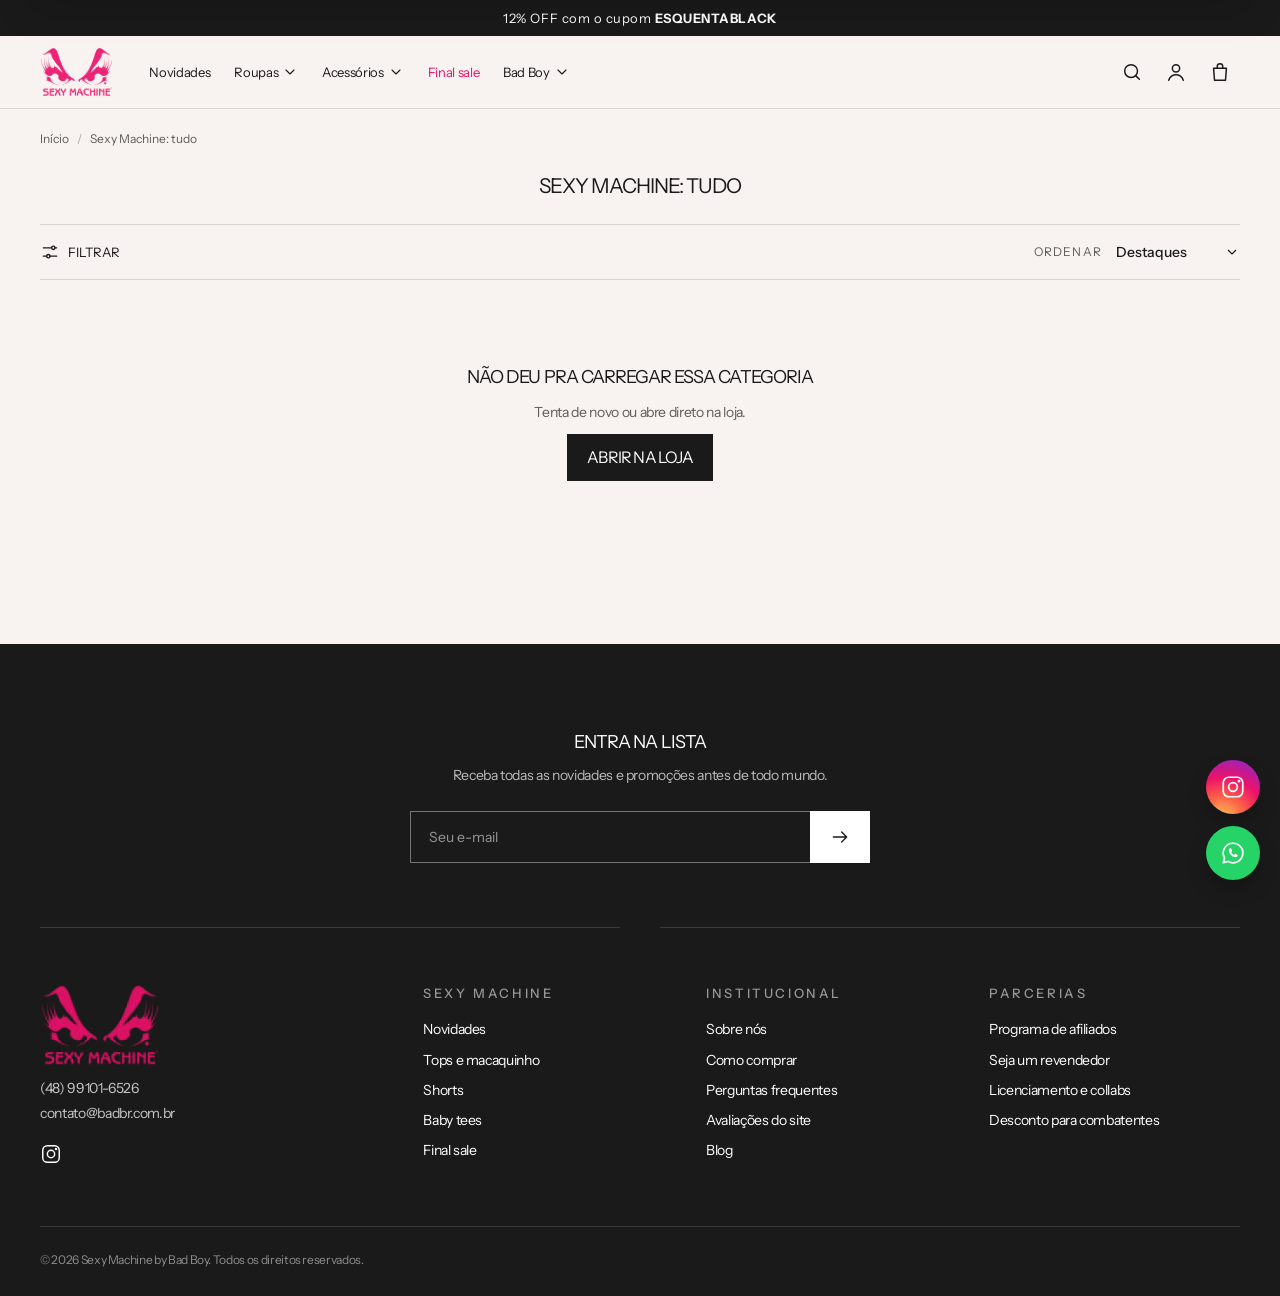
==== commit 88f8771e: "Botões flutuantes de Instagram e WhatsApp Co-Authored-By: Claude Opus 5.5 <noreply@anthropic.com>" ====
--- a/colecao.html
+++ b/colecao.html
@@ -10,7 +10,7 @@
 <link rel="preconnect" href="https://fonts.googleapis.com">
 <link rel="preconnect" href="https://fonts.gstatic.com" crossorigin>
 <link href="https://fonts.googleapis.com/css2?family=Instrument+Sans:ital,wght@0,400;0,500;0,600;0,700;1,600&display=swap" rel="stylesheet">
-<link rel="stylesheet" href="styles.css?v=1">
+<link rel="stylesheet" href="styles.css?v=2">
 </head>
 <body class="page-solid">
 
@@ -115,7 +115,7 @@
   <div class="footer__cols">
     <div>
       <a href="index.html" class="footer__wm"><img class="sm-logo" src="img/sm-logo.png" alt="Sexy Machine" width="138" height="94"></a>
-      <p class="footer__contact"><a href="https://api.whatsapp.com/send?phone=+554891016526">(48) 99101-6526</a><br><a href="mailto:contato@badbr.com.br">contato@badbr.com.br</a></p>
+      <p class="footer__contact"><a href="https://wa.me/554891016526">(48) 99101-6526</a><br><a href="mailto:contato@badbr.com.br">contato@badbr.com.br</a></p>
       <div class="footer__social">
         <a href="https://www.instagram.com/sexymachinebrasil/" aria-label="Instagram da Sexy Machine"><svg viewBox="0 0 24 24"><rect x="3" y="3" width="18" height="18" rx="5"/><circle cx="12" cy="12" r="4"/><circle cx="17.5" cy="6.5" r=".6"/></svg></a>
       </div>
@@ -184,6 +184,17 @@
 </aside>
 
 <div class="scrim" data-close></div>
+<!-- BOTÕES FLUTUANTES -->
+<div class="fab">
+  <a class="fab__btn fab__btn--ig" href="https://www.instagram.com/sexymachinebrasil/" target="_blank" rel="noopener" aria-label="Instagram da Sexy Machine">
+    <svg viewBox="0 0 24 24"><rect x="3" y="3" width="18" height="18" rx="5"/><circle cx="12" cy="12" r="4"/><circle cx="17.5" cy="6.5" r=".6"/></svg>
+    <span class="fab__tip">@sexymachinebrasil</span>
+  </a>
+  <a class="fab__btn fab__btn--wa" href="https://wa.me/554891016526?text=Oi!%20Vim%20pelo%20site%20da%20Sexy%20Machine%20e%20queria%20tirar%20uma%20d%C3%BAvida." target="_blank" rel="noopener" aria-label="Falar no WhatsApp">
+    <svg viewBox="0 0 24 24"><path d="M12 3a9 9 0 0 0-7.8 13.5L3 21l4.6-1.2A9 9 0 1 0 12 3Z"/><path d="M8.6 8.2c.2-.5.5-.5.8-.5h.5c.2 0 .4 0 .5.4l.7 1.7c.1.2 0 .4-.1.6l-.5.6c-.1.1-.2.3 0 .5.5.9 1.2 1.6 2.1 2.1.2.1.4.1.5 0l.6-.7c.2-.2.4-.2.6-.1l1.6.8c.2.1.4.2.4.4 0 .5-.2 1.2-.7 1.5-.6.4-1.4.6-2.3.3-2.3-.8-4-2.5-4.9-4.6-.4-.9-.3-1.9.1-2.5Z"/></svg>
+    <span class="fab__tip">Fale com a gente</span>
+  </a>
+</div>
 <div class="toast" role="status"></div>
 
 <script src="menu.js?v=1"></script>
--- a/styles.css
+++ b/styles.css
@@ -701,7 +701,32 @@
 .insta__post img { width: 100%; height: 100%; object-fit: cover; transition: transform 1s var(--ease); }
 .insta__post:hover img { transform: scale(1.06); }
 
+/* botões flutuantes: Instagram e WhatsApp */
+.fab { position: fixed; z-index: 34; right: 20px; bottom: calc(20px + env(safe-area-inset-bottom)); display: flex; flex-direction: column; gap: 12px; transition: bottom .4s var(--ease); }
+.buybar.is-on ~ .fab { bottom: calc(86px + env(safe-area-inset-bottom)); }
+.fab__btn {
+  position: relative; width: 54px; height: 54px; border-radius: 50%; display: grid; place-items: center;
+  color: var(--white); box-shadow: 0 10px 24px -8px rgba(0, 0, 0, .45);
+  transition: transform .35s var(--ease);
+}
+.fab__btn:hover { transform: scale(1.08); }
+.fab__btn svg { width: 26px; height: 26px; }
+.fab__btn--wa svg path:last-child { fill: currentColor; stroke: none; }
+.fab__btn--ig { background: radial-gradient(circle at 30% 110%, #fdcb52 0%, #fd5949 35%, var(--sale) 60%, #7a2bd6 100%); }
+.fab__btn--wa { background: #25d366; animation: fab-pulse 2.8s var(--ease) infinite; }
+@keyframes fab-pulse { 0%, 60%, 100% { box-shadow: 0 10px 24px -8px rgba(0, 0, 0, .45), 0 0 0 0 rgba(37, 211, 102, .5); } 30% { box-shadow: 0 10px 24px -8px rgba(0, 0, 0, .45), 0 0 0 12px rgba(37, 211, 102, 0); } }
+.fab__tip {
+  position: absolute; right: calc(100% + 12px); top: 50%; transform: translate(8px, -50%); white-space: nowrap;
+  background: var(--ink); color: var(--white); font-size: 13px; padding: 7px 12px;
+  opacity: 0; pointer-events: none; transition: opacity .3s var(--ease), transform .3s var(--ease);
+}
+.fab__btn:hover .fab__tip { opacity: 1; transform: translate(0, -50%); }
+@media (prefers-reduced-motion: reduce) { .fab__btn--wa { animation: none; } }
+
 @media (max-width: 900px) {
+  .fab { right: 14px; gap: 10px; }
+  .fab__btn { width: 48px; height: 48px; }
+  .fab__tip { display: none; }
   .tri { grid-template-columns: 1fr; }
   .tri img:not(:nth-child(2)) { display: none; }
   .header__logo .sm-logo { height: 42px; }
